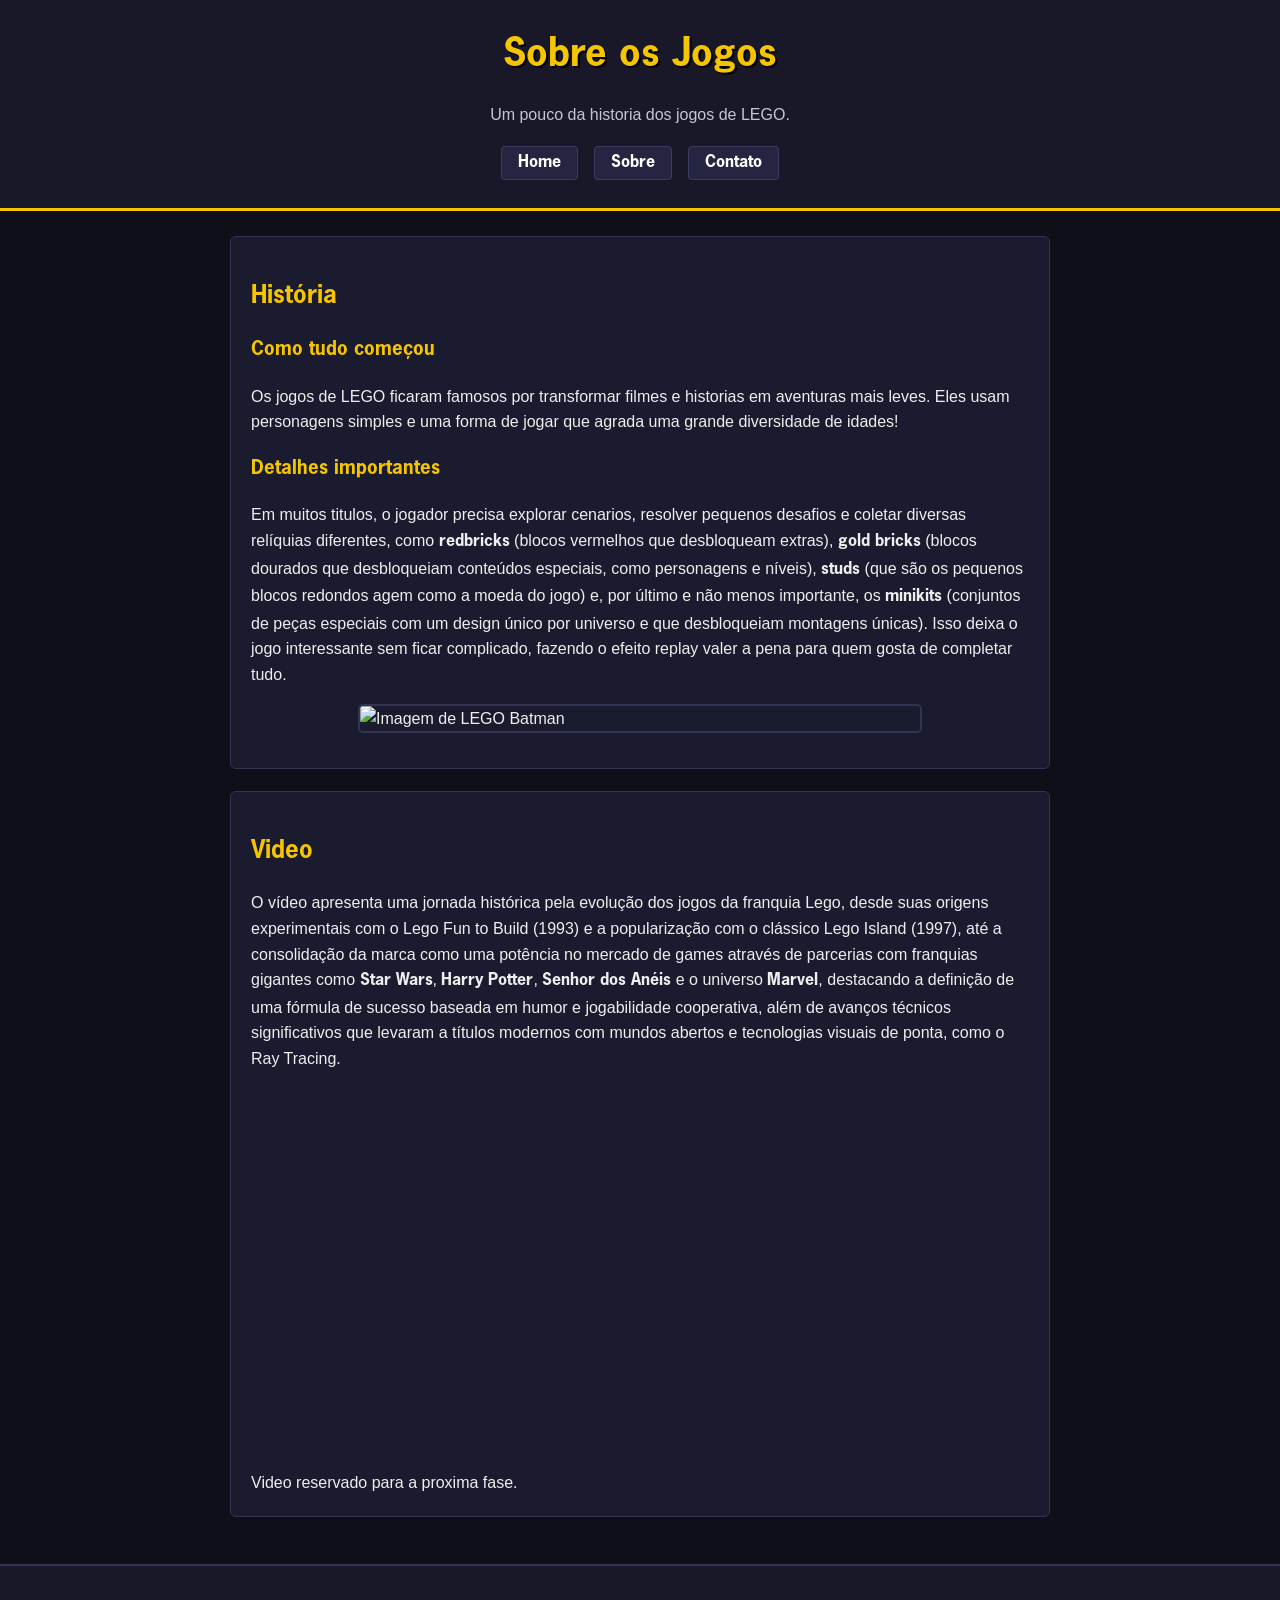
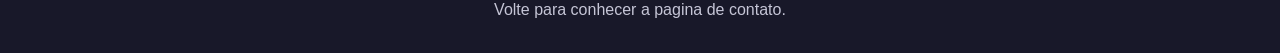
==== sobre.html @ 47d19ab0 "Add files via upload" ====
<!doctype html>
<html lang="pt-BR">
  <head>
    <meta charset="UTF-8" />
    <meta name="viewport" content="width=device-width, initial-scale=1.0" />
    <title>Hello Bricks - Sobre</title>
    <link rel="stylesheet" href="style.css" />
  </head>
  <body>
    <header>
      <h1>Sobre os Jogos</h1>
      <p>Um pouco da historia dos jogos de LEGO.</p>
      <nav>
        <ul>
          <li><a href="index.html">Home</a></li>
          <li><a href="sobre.html">Sobre</a></li>
          <li><a href="contato.html">Contato</a></li>
        </ul>
      </nav>
    </header>

    <main>
      <article>
        <h2>História</h2>
        <h3>Como tudo começou</h3>
        <p>
          Os jogos de LEGO ficaram famosos por transformar filmes e historias em
          aventuras mais leves. Eles usam personagens simples e uma forma de
          jogar que agrada uma grande diversidade de idades!
        </p>

        <h3>Detalhes importantes</h3>
        <p>
          Em muitos titulos, o jogador precisa explorar cenarios, resolver
          pequenos desafios e coletar diversas relíquias diferentes, como <strong>redbricks</strong> (blocos vermelhos que desbloqueam extras), <strong>gold bricks</strong> (blocos dourados que desbloqueiam conteúdos especiais, como personagens e níveis), <strong>studs</strong> (que são os pequenos blocos redondos agem como a moeda do jogo) e, por último e não menos importante, os <strong>minikits</strong> (conjuntos de peças especiais com um design único por universo e que desbloqueiam montagens únicas). Isso deixa o jogo interessante sem
          ficar complicado, fazendo o efeito replay valer a pena para quem gosta de completar tudo.
        </p>
        <img
          src="assets/imgs/fanart-lego-batman.jpg"
          alt="Imagem de LEGO Batman"
        />
      </article>

      <section>
        <h2>Video</h2>
        <p>
          O vídeo apresenta uma jornada histórica pela evolução dos jogos da franquia Lego, desde suas origens experimentais com o Lego Fun to Build (1993) e a popularização com o clássico Lego Island (1997), até a consolidação da marca como uma potência no mercado de games através de parcerias com franquias gigantes como <strong>Star Wars</strong>, <strong>Harry Potter</strong>, <strong>Senhor dos Anéis</strong> e o universo <strong>Marvel</strong>, destacando a definição de uma fórmula de sucesso baseada em humor e jogabilidade cooperativa, além de avanços técnicos significativos que levaram a títulos modernos com mundos abertos e tecnologias visuais de ponta, como o Ray Tracing.
        </p>
        <iframe id="video-lego-history"
          src="https://www.youtube.com/embed/bVzCaBnYiD8?si=DPJ8izqUGKLaOruA"
          title="YouTube video player"
          frameborder="0"
          allow="
            accelerometer;
            autoplay;
            clipboard-write;
            encrypted-media;
            gyroscope;
            picture-in-picture;
            web-share;
          "
          referrerpolicy="strict-origin-when-cross-origin"
          allowfullscreen
        ></iframe>
        <span class="note">Video reservado para a proxima fase.</span>
      </section>
    </main>

    <footer>
      <p>Volte para conhecer a pagina de contato.</p>
    </footer>
  </body>
</html>
---- style.css ----
@font-face {
  font-family: "News Gothic";
  src: url("assets/fonts/NewsGothicStd.otf") format("opentype");
}

@font-face {
  font-family: "News Gothic";
  font-weight: bold;
  src: url("assets/fonts/NewsGothicStd-Bold.otf") format("opentype");
}

body {
  margin: 0;
  font-family: "News Gothic", Arial, sans-serif;
  background-color: #0f0f1a;
  color: #eeeeee;
  line-height: 1.6;
}

header {
  background-color: #181829;
  border-bottom: 3px solid #f5c500;
  text-align: center;
  padding: 25px 15px;
}

header h1 {
  margin: 0;
  color: #f5c500;
  font-size: 38px;
  text-shadow: 2px 2px 0 #000000;
}

header p {
  color: #c5c5d6;
}

nav ul {
  list-style: none;
  padding: 0;
  margin: 15px 0 0;
}

nav li {
  display: inline-block;
  margin: 6px;
}

nav a {
  color: #ffffff;
  background-color: #252542;
  padding: 8px 16px;
  border: 1px solid #3b3b5f;
  border-radius: 4px;
  text-decoration: none;
  font-weight: bold;
}

nav a:hover {
  background-color: #f5c500;
  color: #111111;
}

main {
  width: 90%;
  max-width: 820px;
  margin: 0 auto;
  padding: 25px 0;
}

section,
article {
  background-color: #1b1b2f;
  border: 1px solid #333354;
  border-radius: 6px;
  padding: 20px;
  margin-bottom: 22px;
}

h2,
h3 {
  color: #f5c500;
}

img {
  width: 100%;
  max-width: 560px;
  height: auto;
  display: block;
  margin: 15px auto;
  border-radius: 5px;
  border: 2px solid #333354;
}

ul,
ol {
  padding-left: 25px;
}

.audio-box {
  background-color: #252542;
  border: 1px solid #3b3b5f;
  padding: 12px;
  margin-top: 12px;
  border-radius: 5px;
}

.video-placeholder {
  width: 100%;
  height: 260px;
  border: 2px dashed #f5c500;
  background-color: #111120;
  color: #f5c500;
}

form {
  width: 100%;
  max-width: 520px;
  margin: 0 auto;
}

label {
  display: block;
  margin-top: 12px;
  margin-bottom: 5px;
  font-weight: bold;
  color: #f5c500;
}

input,
select,
textarea {
  width: 100%;
  box-sizing: border-box;
  padding: 10px;
  color: #ffffff;
  background-color: #111120;
  border: 1px solid #555579;
  border-radius: 4px;
  font-size: 16px;
}

textarea {
  min-height: 120px;
}

button {
  width: 100%;
  margin-top: 16px;
  padding: 12px;
  background-color: #f5c500;
  color: #111111;
  border: none;
  border-radius: 4px;
  font-size: 16px;
  font-weight: bold;
  cursor: pointer;
}

button:hover {
  background-color: #ffffff;
}

footer {
  text-align: center;
  background-color: #181829;
  border-top: 2px solid #333354;
  color: #c5c5d6;
  padding: 15px;
}

#video-lego-history {
  width: 100%;
  height: 360px;
  border: none;
  border-radius: 5px;
  margin-top: 15px;
}

sub {
  display: block;
  margin-top: 4px;
  color: #c5c5d6;
  font-size: 12px;
}
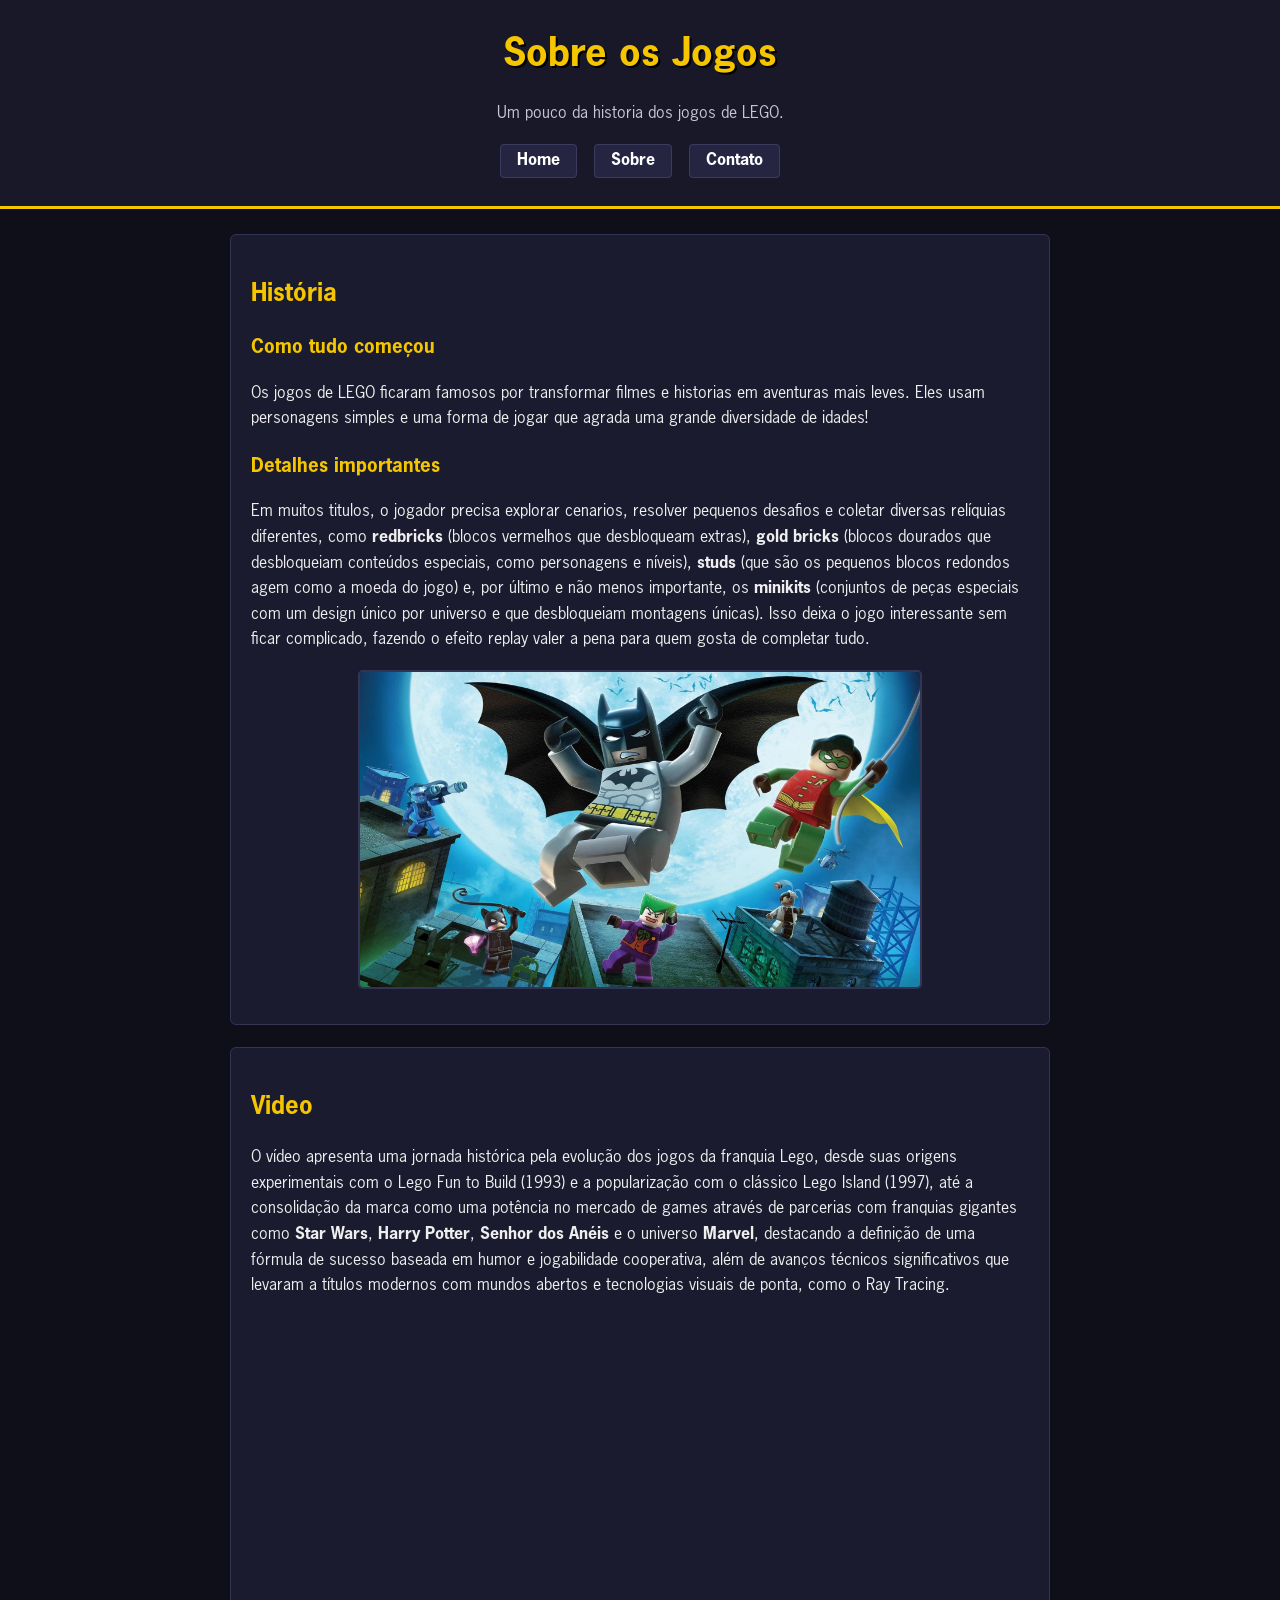
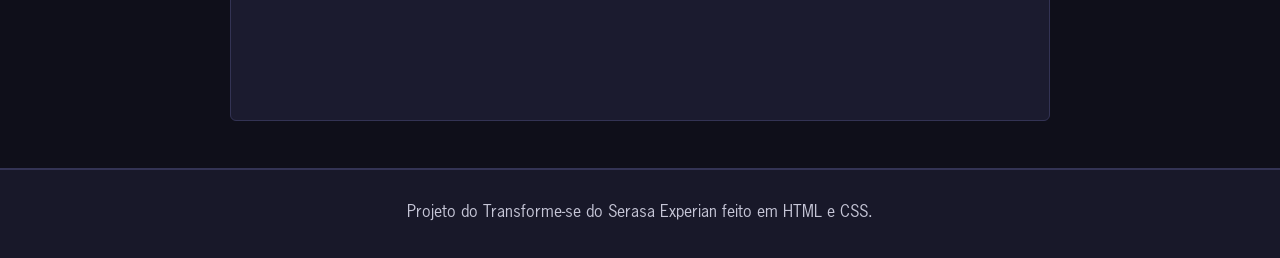
==== commit 5bbd287b: "ajustes no html, footer e span" ====
--- a/sobre.html
+++ b/sobre.html
@@ -62,12 +62,11 @@
           referrerpolicy="strict-origin-when-cross-origin"
           allowfullscreen
         ></iframe>
-        <span class="note">Video reservado para a proxima fase.</span>
       </section>
     </main>
 
     <footer>
-      <p>Volte para conhecer a pagina de contato.</p>
+      <p>Projeto do Transforme-se do Serasa Experian feito em HTML e CSS.</p>
     </footer>
   </body>
 </html>
